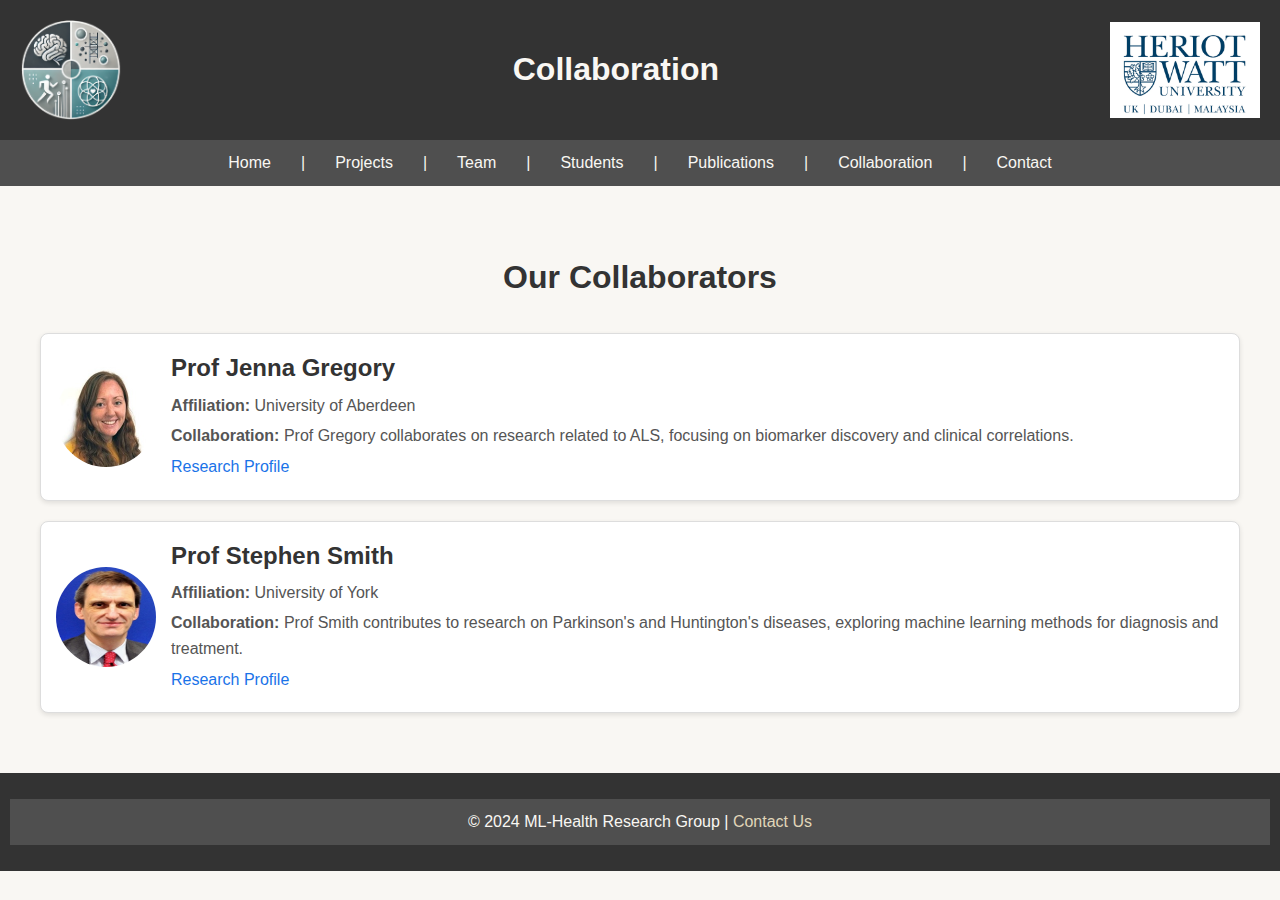
==== collaboration.html @ b911854a "Update collaboration.html" ====
<!DOCTYPE html>
<html lang="en">
<head>
    <meta charset="UTF-8">
    <meta name="viewport" content="width=device-width, initial-scale=1.0">
    <title>Collaboration - ML-Health Research Group</title>
    <link rel="stylesheet" href="assets/style.css">
</head>
<body>
    <header>
    <!-- Top Section: Title and Logos -->
    <div id="welcome-section" style="display: flex; align-items: center; justify-content: space-between; background-color: #333; padding: 20px;">
        <!-- Left: ML-Health Group Logo -->
        <div style="height: 100px;">
            <a href="index.html">
                <img src="images/ml-health-logo.png" alt="ML-Health Logo" style="height: 100%; object-fit: contain;">
            </a>
        </div>

        <!-- Center: Title -->
        <div style="flex-grow: 1; text-align: center;">
            <h1 style="margin: 0; color: #f9f7f3;">Collaboration</h1>
        </div>

        <!-- Right: Heriot-Watt University Logo -->
        <div style="height: 100px;">
            <a href="https://www.hw.ac.uk/" target="_blank">
                <img src="images/heriot-watt-logo.jpg" alt="Heriot-Watt University Logo" style="height: 100%; object-fit: contain;">
            </a>
        </div>
    </div>

    <!-- Navigation Menu -->
    <nav style="text-align: center; background-color: #4f4f4f; color: #f9f7f3; padding: 10px 0;">
        <a href="index.html" style="color: #f9f7f3; text-decoration: none; margin: 0 15px;">Home</a> |
        <a href="projects.html" style="color: #f9f7f3; text-decoration: none; margin: 0 15px;">Projects</a> |
        <a href="team.html" style="color: #f9f7f3; text-decoration: none; margin: 0 15px;">Team</a> |
        <a href="students.html" style="color: #f9f7f3; text-decoration: none; margin: 0 15px;">Students</a> |
        <a href="publications.html" style="color: #f9f7f3; text-decoration: none; margin: 0 15px;">Publications</a> |
        <a href="collaboration.html" style="color: #f9f7f3; text-decoration: none; margin: 0 15px;">Collaboration</a> |
        <a href="contact.html" style="color: #f9f7f3; text-decoration: none; margin: 0 15px;">Contact</a>
    </nav>
</header>

    <main>
        <!-- Collaborators Section -->
        <section id="collaborators">
            <h2>Our Collaborators</h2>

            <!-- Collaborator 1 -->
            <div class="collaborator-box">
                <img src="images/JennaGregory.jpeg" alt="Prof Jenna Gregory" class="profile-photo">
                <div class="collaborator-details">
                    <h3>Prof Jenna Gregory</h3>
                    <p><strong>Affiliation:</strong> University of Aberdeen</p>
                    <p><strong>Collaboration:</strong> Prof Gregory collaborates on research related to ALS, focusing on biomarker discovery and clinical correlations.</p>
                    <p><a href="https://www.abdn.ac.uk/ims/profiles/jenna-gregory" target="_blank">Research Profile</a></p>
                </div>
            </div>

            <!-- Collaborator 2 -->
            <div class="collaborator-box">
                <img src="images/StephenSmith.png" alt="Prof Stephen Smith" class="profile-photo">
                <div class="collaborator-details">
                    <h3>Prof Stephen Smith</h3>
                    <p><strong>Affiliation:</strong> University of York</p>
                    <p><strong>Collaboration:</strong> Prof Smith contributes to research on Parkinson's and Huntington's diseases, exploring machine learning methods for diagnosis and treatment.</p>
                    <p><a href="https://www.york.ac.uk/biology/research/stephen-smith" target="_blank">Research Profile</a></p>
                </div>
            </div>
        </section>
    </main>

    <footer>
        <p style="text-align: center; padding: 10px 0; background-color: #4f4f4f; color: #f9f7f3;">
            &copy; 2024 ML-Health Research Group | <a href="contact.html" style="color: #e0d6b9; text-decoration: none;">Contact Us</a>
        </p>
    </footer>
</body>
</html>
---- assets/style.css ----
/* General Body Styling */
body {
    font-family: Arial, sans-serif;
    line-height: 1.6;
    margin: 0;
    padding: 0;
    background-color: #f9f7f3; /* Cream background */
    color: #333333; /* Dark gray text */
}

/* Header Styling */
header {
    background-color: #333333; /* Dark gray for header background */
    color: #f9f7f3; /* Cream text */

    box-sizing: border-box; /* Ensure padding and borders are included in width */
    width: 100%; /* Make sure the header spans the full page width */
    margin: 0; /* Remove any default margins */
    padding: 0; /* Remove extra padding */
}

header h1 {
    margin: 0;
    font-size: 2rem;
    text-align: center;
    padding: 20px;
    color: #f9f7f3; /* Cream text for the title */
}

header #welcome-section {
    display: flex;
    align-items: center;
    justify-content: space-between;
    padding: 20px;
}

#welcome-section img {
    height: 80px; /* Increase the logo height */
    max-width: 150px; /* Limit the maximum width for responsiveness */
    vertical-align: middle;
}

header nav {
    background-color: #4f4f4f; /* Slightly lighter gray for menu background */
    display: flex;
    justify-content: center;
    gap: 15px;
    padding: 10px 0;
}

header nav a {
    color: #f9f7f3; /* Cream links for readability */
    text-decoration: none;
    font-size: 1rem;
    transition: color 0.3s ease-in-out;
}

header nav a:hover {
    color: #e0d6b9; /* Soft cream hover effect */
    text-decoration: underline;
}

/* Footer Styling */
footer {
    background-color: #333333; /* Match footer with header */
    color: #f9f7f3; /* Cream text */
    text-align: center;
    padding: 10px;
}

footer a {
    color: #e0d6b9; /* Soft cream links */
    text-decoration: none;
}

footer a:hover {
    text-decoration: underline;
    color: #f9f7f3;
}

/* Main Content Styling */
main {
    padding: 20px;
}

/* General Title Styling for Main Content */
main h2, #collaborators h2, #academic-members h2 {
    color: #333333; /* Dark gray headings for main sections */
}

/* Header Title Styling */
header h1 {
    color: #f9f7f3; /* Cream text for contrast */
    font-size: 2.5rem; /* Slightly larger for header titles */
    text-align: center;
    margin: 0;
    padding: 20px 0;
}

article {
    background: #ffffff; /* White background for articles */
    border: 1px solid #ddd; /* Light gray border */
    border-radius: 5px;
    margin: 15px 0;
    padding: 15px;
    box-shadow: 0 2px 5px rgba(0, 0, 0, 0.1); /* Subtle shadow for depth */
}

article h3 {
    color: #333333; /* Match dark gray for article headings */
}

/* Quick Links Section Styling */
section#links ul {
    list-style-type: none;
    padding: 0;
}

section#links ul li {
    margin: 5px 0;
}

/* About Section Styling */
section#about p {
    margin: 15px 0;
}

/* Buttons */
button {
    background-color: #333333; /* Dark gray button background */
    color: #f9f7f3; /* Cream text */
    border: none;
    border-radius: 5px;
    padding: 10px 20px;
    font-size: 1rem;
    cursor: pointer;
    transition: background-color 0.3s ease-in-out;
}

button:hover {
    background-color: #4f4f4f; /* Slightly lighter gray on hover */
}

/* Publications Section */
#publications {
    padding: 20px;
    background-color: #f9f7f3; /* Cream background */
    color: #333333; /* Dark gray text */
}

#publications h2 {
    text-align: center;
    color: #333333;
    margin-bottom: 20px;
}

.publication-year {
    margin-bottom: 20px; /* Slightly reduce spacing between year groups */
    background-color: #ffffff; /* White background for year group sections */
    border: 1px solid #ddd; /* Light gray border for separation */
    border-radius: 5px;
    padding: 15px;
    box-shadow: 0 1px 3px rgba(0, 0, 0, 0.1); /* Subtle shadow for better structure */
}

.publication-year h3 {
    color: #333333; /* Dark gray for year headings */
    border-bottom: 1px solid #ddd; /* Bottom border for distinction */
    margin-bottom: 10px;
    padding-bottom: 5px;
    font-size: 1.2rem;
}

.publication-year ul {
    list-style-type: none; /* Removes bullets */
    padding: 0;
    margin: 0;
}

.publication-year li {
    margin-bottom: 10px; /* Reduced spacing between publications */
    display: flex;
    flex-wrap: wrap; /* Makes it responsive */
    gap: 10px;
}

.publication-year li strong {
    font-weight: bold;
    color: #333333;
    flex-basis: 100%; /* Title spans full width */
}

.publication-year li em {
    font-style: italic;
    color: #555555; /* Slightly lighter gray for author names */
}

.publication-year li a {
    color: #1a73e8; /* Blue for links */
    text-decoration: none;
    font-size: 0.9rem;
    margin-left: auto; /* Push the link to the right */
}

.publication-year li a:hover {
    text-decoration: underline; /* Adds underline on hover */
}

/* Optional: Style for Compact Links */
.publication-year li a:before {
    content: "⟶ "; /* Add an arrow icon before links */
    color: #555555;
}


/* Optional: Style for Footer Links */
footer a {
    color: #1a73e8;
    text-decoration: none;
}

footer a:hover {
    text-decoration: underline;
}

/* Navigation Menu Styling */
nav {
    background-color: #4f4f4f; /* Slightly lighter gray for menu background */
    text-align: center;
    padding: 10px 0;
}

nav a {
    color: #f9f7f3; /* Cream links for readability */
    text-decoration: none;
    margin: 0 15px;
    font-size: 1rem;
    transition: color 0.3s ease-in-out;
}

nav a:hover {
    color: #e0d6b9; /* Soft cream hover effect */
}

/* Back to Home Link Styling */
.back-to-home {
    margin: 10px 0 20px; /* Adds spacing around the link */
    text-align: left; /* Aligns the link to the left */
}

.back-to-home a {
    color: #1a73e8; /* Blue link for visibility */
    text-decoration: none;
    font-size: 1rem;
}

.back-to-home a:hover {
    text-decoration: underline;
    color: #005f73; /* Dark teal hover effect */
}

/* Contact Section Styling */
#contact {
    padding: 20px;
    background-color: #f9f7f3; /* Matches the cream theme */
    color: #333333; /* Dark gray text */
}

#contact h2 {
    text-align: center;
    color: #333333;
    margin-bottom: 20px;
}

.contact-info {
    text-align: center;
    margin-bottom: 30px;
}

.contact-info a {
    color: #1a73e8; /* Blue for links */
    text-decoration: none;
}

.contact-info a:hover {
    text-decoration: underline;
}

/* Contact Form Styling */
.contact-form {
    max-width: 600px;
    margin: 0 auto;
    background: #ffffff; /* White background for form */
    padding: 20px;
    border: 1px solid #ddd; /* Light gray border */
    border-radius: 5px;
    box-shadow: 0 1px 3px rgba(0, 0, 0, 0.1); /* Subtle shadow for depth */
}

.contact-form h3 {
    margin-bottom: 15px;
    text-align: center;
    color: #333333;
}

.contact-form label {
    display: block;
    font-weight: bold;
    margin-bottom: 5px;
}

.contact-form input, .contact-form textarea {
    width: 100%;
    padding: 10px;
    margin-bottom: 15px;
    border: 1px solid #ddd;
    border-radius: 5px;
    font-size: 1rem;
}

.contact-form button {
    background-color: #333333; /* Dark gray button background */
    color: #f9f7f3; /* Cream text */
    border: none;
    border-radius: 5px;
    padding: 10px 20px;
    font-size: 1rem;
    cursor: pointer;
    transition: background-color 0.3s ease-in-out;
}

.contact-form button:hover {
    background-color: #4f4f4f; /* Slightly lighter gray on hover */
}

/* Header Content: Logos and Title for Projects Page */
#projects-header .header-content {
    display: flex;
    align-items: center;
    justify-content: space-between; /* Logos on either side, title in the center */
    text-align: center;
    padding: 10px 0;
}

#projects-header .header-content .logo {
    flex: 0 0 auto; /* Logos stay fixed in size and position */
}

#projects-header .header-content h1 {
    flex-grow: 1; /* Title takes up the space between the logos */
    margin: 0;
    font-size: 2rem;
    text-align: center;
}

/* Header Content for Team Page */
#team-header .header-content {
    display: flex;
    align-items: center;
    justify-content: space-between; /* Logos on opposite sides, title in the center */
    text-align: center;
    padding: 10px 0;
}

#team-header .header-content .logo {
    flex: 0 0 auto; /* Prevent logos from stretching */
}

#team-header .header-content h1 {
    flex-grow: 1; /* Title occupies remaining space between logos */
    margin: 0;
    font-size: 2rem;
    text-align: center;
}

/* Logo Styling */
#team-header .header-content .logo img {
    height: 50px; /* Ensure consistent logo height */
    vertical-align: middle;
}

/* Navigation Menu for Team Page */
#team-header nav {
    text-align: center;
    font-size: 1rem;
    margin-top: 10px;
}

#team-header nav a {
    color: #f9f7f3; /* Cream for navigation links */
    text-decoration: none;
    margin: 0 15px;
    transition: color 0.3s ease-in-out;
}

#team-header nav a:hover {
    color: #e0d6b9; /* Light cream on hover */
    text-decoration: underline;
}

/* Academic Members Section */
#academic-members {
    padding: 20px;
    background-color: #f9f7f3; /* Cream background */
    color: #333333; /* Dark gray text */
}

#academic-members h2 {
    text-align: center;
    margin-bottom: 30px;
    font-size: 2rem;
}

/* Team Member Box Layout */
.member-box {
    display: flex;
    align-items: center;
    background: #ffffff; /* White background for individual profiles */
    border: 1px solid #ddd; /* Light gray border */
    border-radius: 8px; /* Rounded corners for box */
    padding: 15px;
    margin-bottom: 20px;
    box-shadow: 0 2px 5px rgba(0, 0, 0, 0.1); /* Subtle shadow for depth */
    transition: transform 0.2s ease, box-shadow 0.2s ease; /* Animation for hover */
}

.member-box:hover {
    transform: scale(1.02); /* Slight zoom effect on hover */
    box-shadow: 0 4px 10px rgba(0, 0, 0, 0.15); /* Stronger shadow on hover */
}

/* Profile Photo Styling */
.profile-photo {
    flex: 0 0 100px; /* Fixed size for profile photos */
    height: 100px; /* Ensure square dimensions */
    border-radius: 50%; /* Circular photos */
    margin-right: 15px; /* Spacing between photo and text */
}

/* Member Details */
.member-details {
    flex: 1; /* Allow details to take up remaining space */
}

.member-details h3 {
    margin: 0;
    font-size: 1.5rem;
    color: #333333; /* Dark gray for names */
}

.member-details p {
    margin: 5px 0;
    color: #555555; /* Slightly lighter gray for descriptions */
}

.member-details a {
    color: #1a73e8; /* Blue for links */
    text-decoration: none;
}

.member-details a:hover {
    text-decoration: underline;
}

/* Header Title and Logos */
header h1 {
    font-size: 2rem;
    margin: 0;
}

header img {
    height: 60px;
    vertical-align: middle;
}

/* Navigation Menu */
nav {
    text-align: center;
    background-color: #4f4f4f; /* Dark gray */
    color: #f9f7f3; /* Cream text */
    padding: 10px 0;
}

nav a {
    color: #f9f7f3;
    text-decoration: none;
    margin: 0 15px;
}

nav a:hover {
    text-decoration: underline;
    color: #e0d6b9; /* Light cream */
}

/* Collaborators Section */
#collaborators {
    padding: 20px;
    background-color: #f9f7f3; /* Cream background */
    color: #333333; /* Dark gray text */
}

#collaborators h2 {
    text-align: center;
    margin-bottom: 30px;
    font-size: 2rem;
}

/* Collaborator Box Layout */
.collaborator-box {
    display: flex;
    align-items: center;
    background: #ffffff; /* White background for individual profiles */
    border: 1px solid #ddd; /* Light gray border */
    border-radius: 8px; /* Rounded corners for box */
    padding: 15px;
    margin-bottom: 20px;
    box-shadow: 0 2px 5px rgba(0, 0, 0, 0.1); /* Subtle shadow for depth */
    transition: transform 0.2s ease, box-shadow 0.2s ease; /* Animation for hover */
}

.collaborator-box:hover {
    transform: scale(1.02); /* Slight zoom effect on hover */
    box-shadow: 0 4px 10px rgba(0, 0, 0, 0.15); /* Stronger shadow on hover */
}

/* Profile Photo Styling */
.profile-photo {
    flex: 0 0 100px; /* Fixed size for profile photos */
    height: 100px; /* Ensure square dimensions */
    border-radius: 50%; /* Circular photos */
    margin-right: 15px; /* Spacing between photo and text */
}

/* Collaborators Section */
#collaborators {
    padding: 20px;
    background-color: #f9f7f3; /* Cream background */
    color: #333333; /* Dark gray text */
}

#collaborators h2 {
    text-align: center;
    margin-bottom: 30px;
    font-size: 2rem;
    color: #333333; /* Ensure the title is visible */
}

/* Collaborator Box Layout */
.collaborator-box {
    display: flex;
    align-items: center;
    background: #ffffff; /* White background for individual profiles */
    border: 1px solid #ddd; /* Light gray border */
    border-radius: 8px; /* Rounded corners for box */
    padding: 15px;
    margin-bottom: 20px;
    box-shadow: 0 2px 5px rgba(0, 0, 0, 0.1); /* Subtle shadow for depth */
    transition: transform 0.2s ease, box-shadow 0.2s ease; /* Animation for hover */
}

.collaborator-box:hover {
    transform: scale(1.02); /* Slight zoom effect on hover */
    box-shadow: 0 4px 10px rgba(0, 0, 0, 0.15); /* Stronger shadow on hover */
}

/* Profile Photo Styling */
.profile-photo {
    flex: 0 0 100px; /* Fixed size for profile photos */
    height: 100px; /* Ensure square dimensions */
    border-radius: 50%; /* Circular photos */
    margin-right: 15px; /* Spacing between photo and text */
}

/* Collaborator Details */
.collaborator-details {
    flex: 1; /* Allow details to take up remaining space */
}

.collaborator-details h3 {
    margin: 0;
    font-size: 1.5rem;
    color: #333333; /* Dark gray for names */
}

.collaborator-details p {
    margin: 5px 0;
    color: #555555; /* Slightly lighter gray for descriptions */
}

.collaborator-details a {
    color: #1a73e8; /* Blue for links */
    text-decoration: none;
}

.collaborator-details a:hover {
    text-decoration: underline;
}
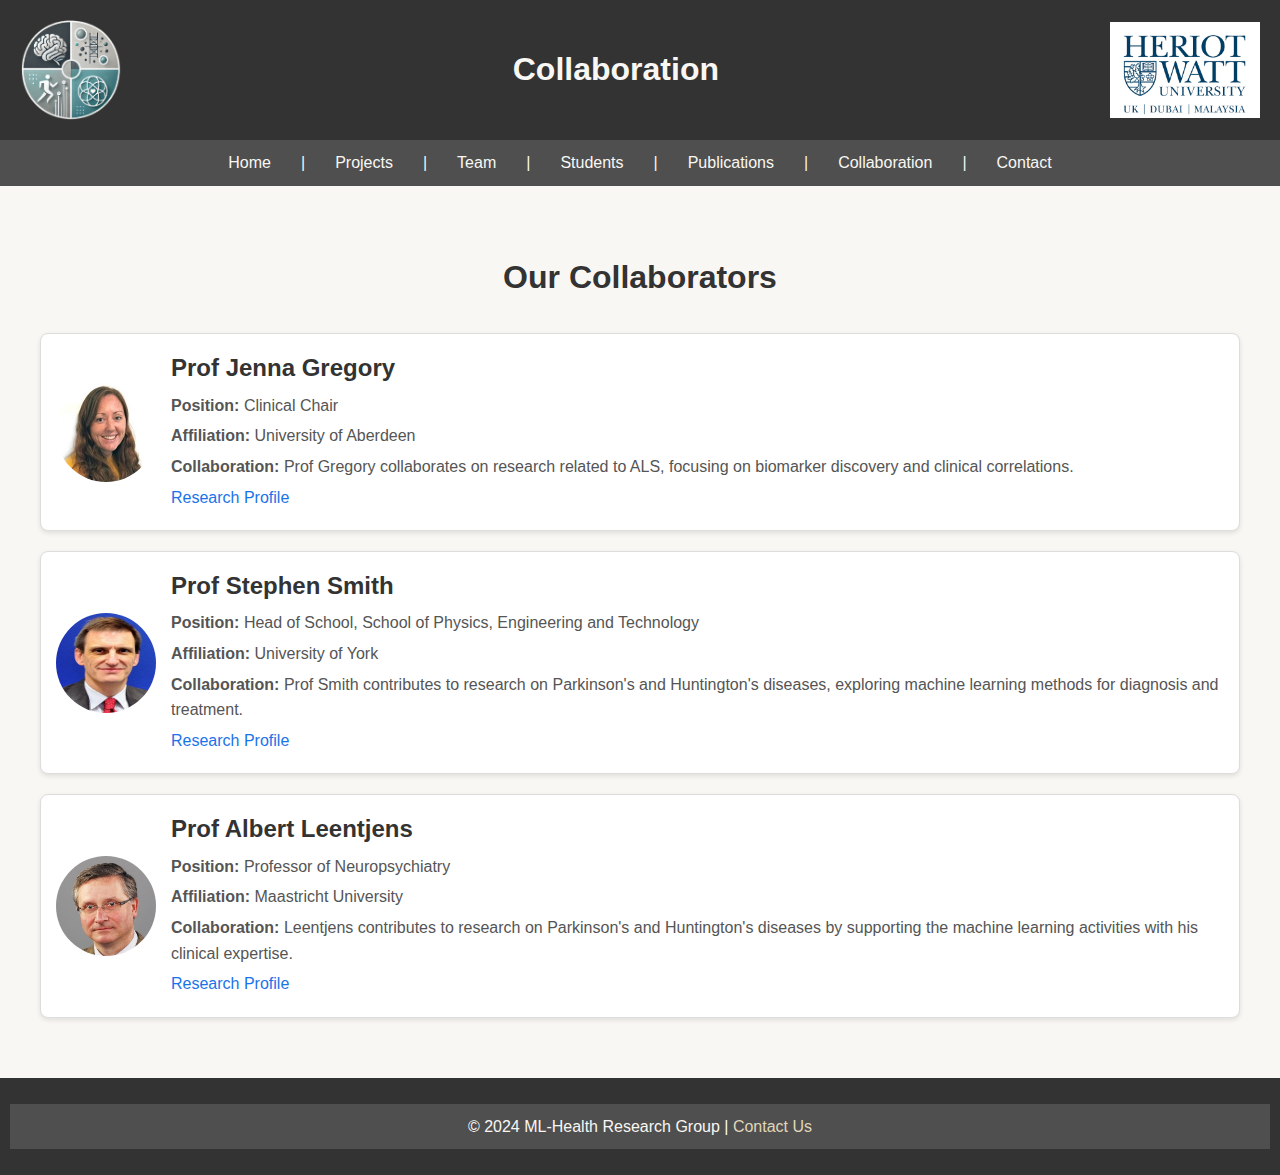
==== commit 4348530a: "Update collaboration.html" ====
--- a/collaboration.html
+++ b/collaboration.html
@@ -52,6 +52,7 @@
                 <img src="images/JennaGregory.jpeg" alt="Prof Jenna Gregory" class="profile-photo">
                 <div class="collaborator-details">
                     <h3>Prof Jenna Gregory</h3>
+                    <p><strong>Position:</strong> Clinical Chair</p>
                     <p><strong>Affiliation:</strong> University of Aberdeen</p>
                     <p><strong>Collaboration:</strong> Prof Gregory collaborates on research related to ALS, focusing on biomarker discovery and clinical correlations.</p>
                     <p><a href="https://www.abdn.ac.uk/ims/profiles/jenna-gregory" target="_blank">Research Profile</a></p>
@@ -63,8 +64,21 @@
                 <img src="images/StephenSmith.png" alt="Prof Stephen Smith" class="profile-photo">
                 <div class="collaborator-details">
                     <h3>Prof Stephen Smith</h3>
+                    <p><strong>Position:</strong> Head of School, School of Physics, Engineering and Technology</p>
                     <p><strong>Affiliation:</strong> University of York</p>
                     <p><strong>Collaboration:</strong> Prof Smith contributes to research on Parkinson's and Huntington's diseases, exploring machine learning methods for diagnosis and treatment.</p>
+                    <p><a href="https://www.york.ac.uk/biology/research/stephen-smith" target="_blank">Research Profile</a></p>
+                </div>
+            </div>
+
+            <!-- Collaborator 3 -->
+            <div class="collaborator-box">
+                <img src="images/AlbertL.png" alt="Prof Albert Leentjens​" class="profile-photo">
+                <div class="collaborator-details">
+                    <h3>Prof Albert Leentjens​</h3>
+                    <p><strong>Position:</strong> Professor of Neuropsychiatry</p>
+                    <p><strong>Affiliation:</strong> Maastricht University</p>
+                    <p><strong>Collaboration:</strong> Leentjens​ contributes to research on Parkinson's and Huntington's diseases by supporting the machine learning activities with his clinical expertise.</p>
                     <p><a href="https://www.york.ac.uk/biology/research/stephen-smith" target="_blank">Research Profile</a></p>
                 </div>
             </div>
--- a/assets/style.css
+++ b/assets/style.css
@@ -443,6 +443,8 @@
 }
 
 .member-details h3 {
+    display: inline; /* Ensures the name and dates appear on the same line */
+    margin-right: 10px; /* Adjust spacing */
     margin: 0;
     font-size: 1.5rem;
     color: #333333; /* Dark gray for names */
@@ -460,6 +462,12 @@
 
 .member-details a:hover {
     text-decoration: underline;
+}
+
+.member-details span {
+    display: inline; /* Ensures dates stay on the same line */
+    font-size: 1rem;
+    color: #666; /* Adjust text color */
 }
 
 /* Header Title and Logos */
@@ -595,3 +603,14 @@
 .collaborator-details a:hover {
     text-decoration: underline;
 }
+
+.member-details h3 {
+    display: inline-block;
+    margin-right: 10px; /* Adjust spacing */
+}
+
+.member-details span {
+    font-size: 1rem;
+    color: #666; /* Adjust text color */
+}
+
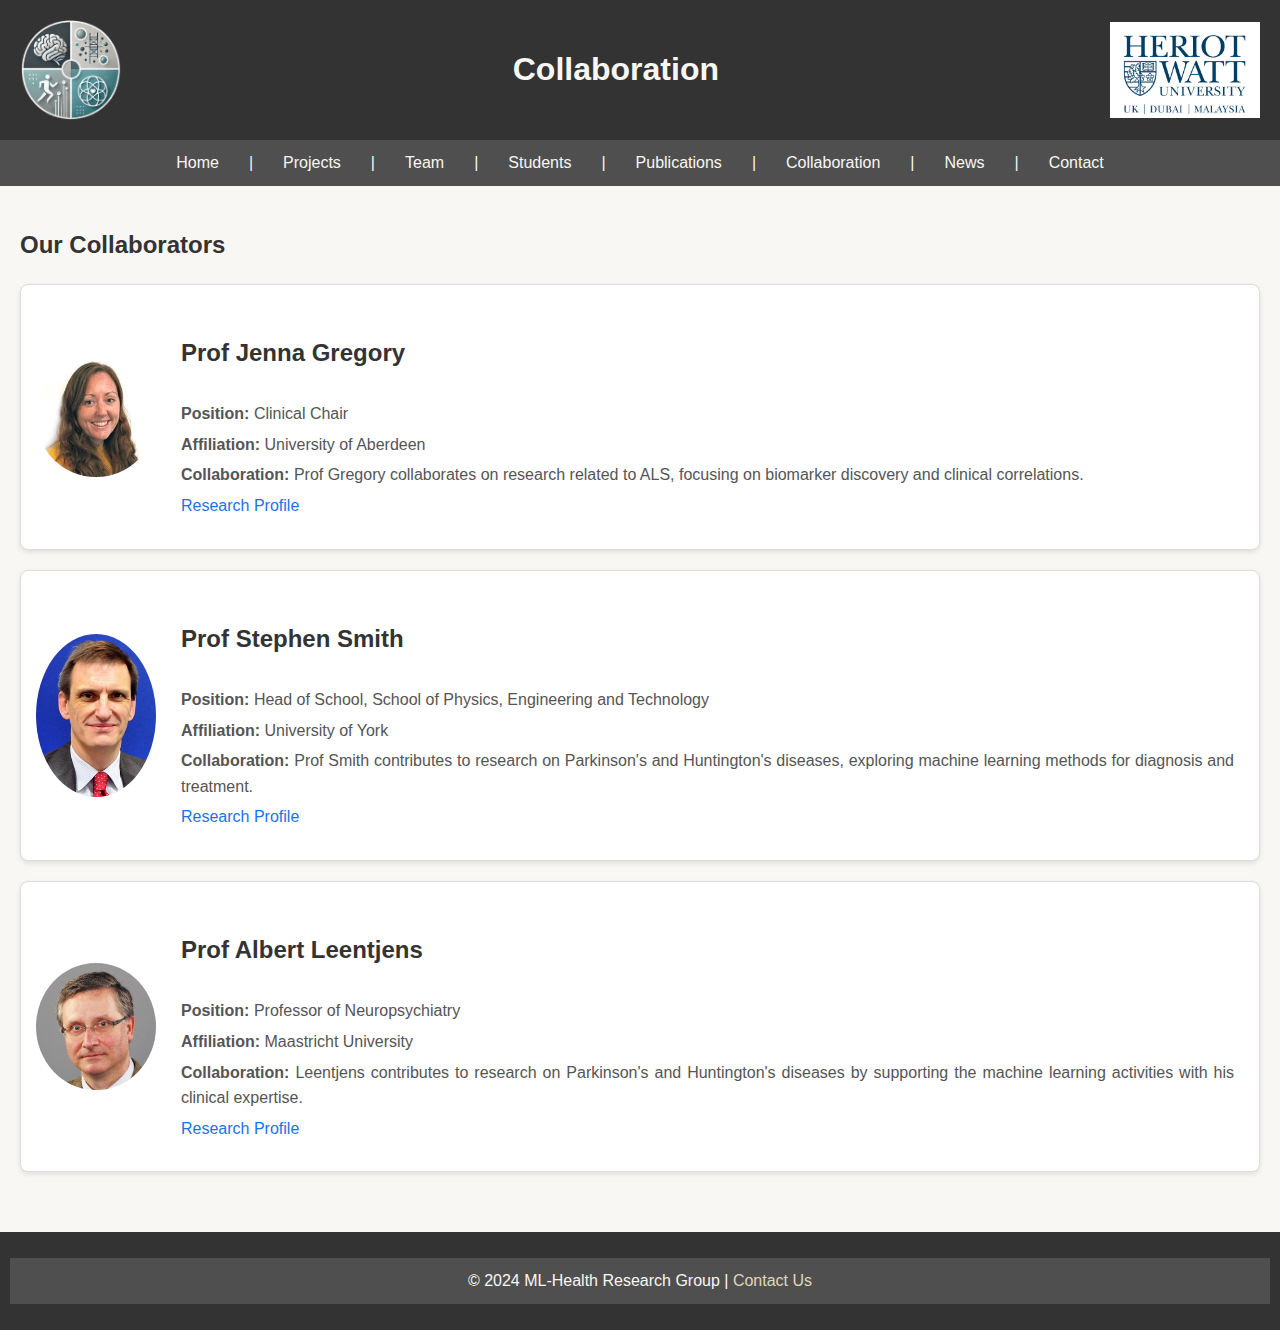
==== commit 2ed6f677: "Update collaboration.html" ====
--- a/collaboration.html
+++ b/collaboration.html
@@ -38,6 +38,7 @@
         <a href="students.html" style="color: #f9f7f3; text-decoration: none; margin: 0 15px;">Students</a> |
         <a href="publications.html" style="color: #f9f7f3; text-decoration: none; margin: 0 15px;">Publications</a> |
         <a href="collaboration.html" style="color: #f9f7f3; text-decoration: none; margin: 0 15px;">Collaboration</a> |
+        <a href="news.html" style="color: #f9f7f3; text-decoration: none; margin: 0 15px;">News</a> |
         <a href="contact.html" style="color: #f9f7f3; text-decoration: none; margin: 0 15px;">Contact</a>
     </nav>
 </header>
@@ -67,7 +68,7 @@
                     <p><strong>Position:</strong> Head of School, School of Physics, Engineering and Technology</p>
                     <p><strong>Affiliation:</strong> University of York</p>
                     <p><strong>Collaboration:</strong> Prof Smith contributes to research on Parkinson's and Huntington's diseases, exploring machine learning methods for diagnosis and treatment.</p>
-                    <p><a href="https://www.york.ac.uk/biology/research/stephen-smith" target="_blank">Research Profile</a></p>
+                    <p><a href="https://www.york.ac.uk/physics-engineering-technology/people/stephen_smith/" target="_blank">Research Profile</a></p>
                 </div>
             </div>
 
@@ -79,7 +80,7 @@
                     <p><strong>Position:</strong> Professor of Neuropsychiatry</p>
                     <p><strong>Affiliation:</strong> Maastricht University</p>
                     <p><strong>Collaboration:</strong> Leentjens​ contributes to research on Parkinson's and Huntington's diseases by supporting the machine learning activities with his clinical expertise.</p>
-                    <p><a href="https://www.york.ac.uk/biology/research/stephen-smith" target="_blank">Research Profile</a></p>
+                    <p><a href="https://cris.maastrichtuniversity.nl/en/persons/albert-leentjens" target="_blank">Research Profile</a></p>
                 </div>
             </div>
         </section>
--- a/assets/style.css
+++ b/assets/style.css
@@ -69,7 +69,8 @@
 }
 
 footer a {
-    color: #e0d6b9; /* Soft cream links */
+    /*color: #e0d6b9; /* Soft cream links */
+    color: #1a73e8;
     text-decoration: none;
 }
 
@@ -110,10 +111,25 @@
     color: #333333; /* Match dark gray for article headings */
 }
 
+/* Section Titles - General Styling */
+.section-title {
+    text-align: center;
+    font-size: 2rem;
+    font-weight: bold;
+    color: #333;
+    margin-bottom: 20px;
+}
+
 /* Quick Links Section Styling */
+section#links {
+    margin-top: 40px; /* Adds space above the section */
+    padding: 20px 0; /* Adds some internal spacing */
+}
+
 section#links ul {
     list-style-type: none;
     padding: 0;
+    margin: 0; /* Ensures no extra margin within the list */
 }
 
 section#links ul li {
@@ -121,9 +137,19 @@
 }
 
 /* About Section Styling */
+section#about {
+    margin-bottom: 40px; /* Ensures space below About section */
+}
+
 section#about p {
     margin: 15px 0;
 }
+
+/* General Section Spacing */
+section {
+    margin-bottom: 40px; /* Adds consistent spacing between sections */
+}
+
 
 /* Buttons */
 button {
@@ -210,17 +236,6 @@
 .publication-year li a:before {
     content: "⟶ "; /* Add an arrow icon before links */
     color: #555555;
-}
-
-
-/* Optional: Style for Footer Links */
-footer a {
-    color: #1a73e8;
-    text-decoration: none;
-}
-
-footer a:hover {
-    text-decoration: underline;
 }
 
 /* Navigation Menu Styling */
@@ -429,23 +444,14 @@
     box-shadow: 0 4px 10px rgba(0, 0, 0, 0.15); /* Stronger shadow on hover */
 }
 
-/* Profile Photo Styling */
-.profile-photo {
-    flex: 0 0 100px; /* Fixed size for profile photos */
-    height: 100px; /* Ensure square dimensions */
-    border-radius: 50%; /* Circular photos */
-    margin-right: 15px; /* Spacing between photo and text */
-}
-
 /* Member Details */
 .member-details {
     flex: 1; /* Allow details to take up remaining space */
 }
 
 .member-details h3 {
-    display: inline; /* Ensures the name and dates appear on the same line */
+    display: inline-block;
     margin-right: 10px; /* Adjust spacing */
-    margin: 0;
     font-size: 1.5rem;
     color: #333333; /* Dark gray for names */
 }
@@ -481,6 +487,46 @@
     vertical-align: middle;
 }
 
+/* Academic Members Section */
+.academic-columns {
+    display: flex;
+    flex-wrap: wrap; /* Ensures proper wrapping for smaller screens */
+    justify-content: space-between;
+    gap: 20px;
+    align-items: flex-start; /* Aligns content at the top */
+}
+
+.academic-column {
+    width: 46%; /* Each column takes half of the space */
+    background-color: #ffffff; /* Adds distinction between columns */
+    padding: 15px;
+    border-radius: 8px;
+    box-shadow: 0 2px 5px rgba(0, 0, 0, 0.1);
+    min-height: 100%; /* Makes sure both columns are equal in height */
+}
+
+/* Align column titles */
+.academic-column h3 {
+    text-align: center;
+    font-size: 1.5rem;
+    margin-bottom: 15px;
+    color: #333;
+    background-color: #f9f7f3; /* Soft cream background */
+    padding: 10px;
+    border-radius: 5px;
+}
+
+/* Profile Photo */
+.profile-photo {
+    /* flex: 0 0 100px; /* For fix size */
+    /* height: 100px /* For fix size */
+    min-width: 100px;
+    max-width: 120px;
+    height: auto;
+    border-radius: 50%;
+    margin-right: 15px;
+}
+
 /* Navigation Menu */
 nav {
     text-align: center;
@@ -500,92 +546,32 @@
     color: #e0d6b9; /* Light cream */
 }
 
-/* Collaborators Section */
-#collaborators {
-    padding: 20px;
-    background-color: #f9f7f3; /* Cream background */
-    color: #333333; /* Dark gray text */
-}
-
-#collaborators h2 {
-    text-align: center;
-    margin-bottom: 30px;
-    font-size: 2rem;
-}
-
-/* Collaborator Box Layout */
 .collaborator-box {
     display: flex;
     align-items: center;
-    background: #ffffff; /* White background for individual profiles */
+    background: #ffffff; /* White background for consistency */
     border: 1px solid #ddd; /* Light gray border */
-    border-radius: 8px; /* Rounded corners for box */
+    border-radius: 8px; /* Rounded corners for a smoother look */
     padding: 15px;
     margin-bottom: 20px;
     box-shadow: 0 2px 5px rgba(0, 0, 0, 0.1); /* Subtle shadow for depth */
-    transition: transform 0.2s ease, box-shadow 0.2s ease; /* Animation for hover */
+    transition: transform 0.2s ease, box-shadow 0.2s ease;
 }
 
 .collaborator-box:hover {
     transform: scale(1.02); /* Slight zoom effect on hover */
-    box-shadow: 0 4px 10px rgba(0, 0, 0, 0.15); /* Stronger shadow on hover */
-}
-
-/* Profile Photo Styling */
-.profile-photo {
-    flex: 0 0 100px; /* Fixed size for profile photos */
-    height: 100px; /* Ensure square dimensions */
-    border-radius: 50%; /* Circular photos */
-    margin-right: 15px; /* Spacing between photo and text */
-}
-
-/* Collaborators Section */
-#collaborators {
-    padding: 20px;
-    background-color: #f9f7f3; /* Cream background */
-    color: #333333; /* Dark gray text */
-}
-
-#collaborators h2 {
-    text-align: center;
-    margin-bottom: 30px;
-    font-size: 2rem;
-    color: #333333; /* Ensure the title is visible */
-}
-
-/* Collaborator Box Layout */
-.collaborator-box {
-    display: flex;
-    align-items: center;
-    background: #ffffff; /* White background for individual profiles */
-    border: 1px solid #ddd; /* Light gray border */
-    border-radius: 8px; /* Rounded corners for box */
-    padding: 15px;
-    margin-bottom: 20px;
-    box-shadow: 0 2px 5px rgba(0, 0, 0, 0.1); /* Subtle shadow for depth */
-    transition: transform 0.2s ease, box-shadow 0.2s ease; /* Animation for hover */
-}
-
-.collaborator-box:hover {
-    transform: scale(1.02); /* Slight zoom effect on hover */
-    box-shadow: 0 4px 10px rgba(0, 0, 0, 0.15); /* Stronger shadow on hover */
-}
-
-/* Profile Photo Styling */
-.profile-photo {
-    flex: 0 0 100px; /* Fixed size for profile photos */
-    height: 100px; /* Ensure square dimensions */
-    border-radius: 50%; /* Circular photos */
-    margin-right: 15px; /* Spacing between photo and text */
-}
-
-/* Collaborator Details */
+    box-shadow: 0 4px 10px rgba(0, 0, 0, 0.15); /* Stronger shadow */
+}
+
 .collaborator-details {
-    flex: 1; /* Allow details to take up remaining space */
+    flex: 1; /* Allow details to take up the remaining space */
+    padding: 10px;
+    text-align: justify; /* Ensures nice text alignment */
 }
 
 .collaborator-details h3 {
-    margin: 0;
+    display: inline-block;
+    margin-right: 10px; /* Adjust spacing */
     font-size: 1.5rem;
     color: #333333; /* Dark gray for names */
 }
@@ -595,7 +581,7 @@
     color: #555555; /* Slightly lighter gray for descriptions */
 }
 
-.collaborator-details a {
+.collaborator-details a { /* NEW */
     color: #1a73e8; /* Blue for links */
     text-decoration: none;
 }
@@ -604,13 +590,118 @@
     text-decoration: underline;
 }
 
-.member-details h3 {
-    display: inline-block;
-    margin-right: 10px; /* Adjust spacing */
-}
-
-.member-details span {
+.collaborator-details span {
+    display: inline; /* Ensures dates stay on the same line */
     font-size: 1rem;
     color: #666; /* Adjust text color */
 }
 
+/* News-main Section */
+.news-container {
+    display: flex;
+    flex-direction: column;
+    gap: 20px;
+    padding: 40px;
+    background-color: #f9f7f3; /* Match with the 'About' section */
+    border-radius: 8px;
+    box-shadow: 0 2px 8px rgba(0, 0, 0, 0.1);
+}
+
+/*
+.news-container {
+    display: flex;
+    flex-direction: column;
+    gap: 20px;
+} */
+
+/* Individual news item styling */
+.news-item {
+    display: flex;
+    align-items: center;
+    background: #fff;
+    border: 1px solid #ddd;
+    padding: 20px;
+    border-radius: 8px;
+    box-shadow: 0 2px 5px rgba(0, 0, 0, 0.1);
+    width: 100%;
+    gap: 20px;
+}
+
+/* Text Styling */
+.news-text {
+    flex: 1; /* Ensures text takes available space */
+}
+
+/* Image Styling */
+.news-image {
+    flex: 0 0 200px; /* Fixed width for images */
+}
+
+.news-image img {
+    width: 100%; /* Makes sure the image fills its container */
+    height: auto;
+    border-radius: 8px;
+}
+
+/* News Title */
+.news-title {
+    text-align: center;
+    font-size: 2rem;
+    font-weight: bold;
+    color: #333;
+    margin-bottom: 20px;
+}
+
+/* Responsive Design */
+@media (max-width: 768px) {
+    .news-item {
+        flex-direction: column; /* Stack text and image on smaller screens */
+    }
+
+    .news-image {
+        flex: 0 0 auto; /* Allow natural size */
+        width: 100%;
+        text-align: center;
+    }
+
+    .news-image img {
+        width: 80%; /* Reduce image size on small screens */
+    }
+}
+
+/* Section styling - used for About, News, etc. */
+.section-box {
+    padding: 40px;
+    background-color: #f9f7f3; /* Cream background */
+    border-radius: 8px;
+    box-shadow: 0 2px 8px rgba(0, 0, 0, 0.1);
+    margin-top: 40px;
+}
+
+.section-box h2 {
+    text-align: center;
+    color: #333;
+    margin-bottom: 20px;
+}
+
+.section-box p {
+    font-size: 1.1rem;
+    line-height: 1.8;
+    text-align: justify;
+    color: #555;
+    margin-bottom: 30px;
+}
+
+.section-box ul {
+    line-height: 1.8;
+    color: #555;
+    padding-left: 20px;
+}
+
+.section-box a {
+    color: #1a73e8;
+    font-weight: bold;
+    text-decoration: none;
+}
+
+
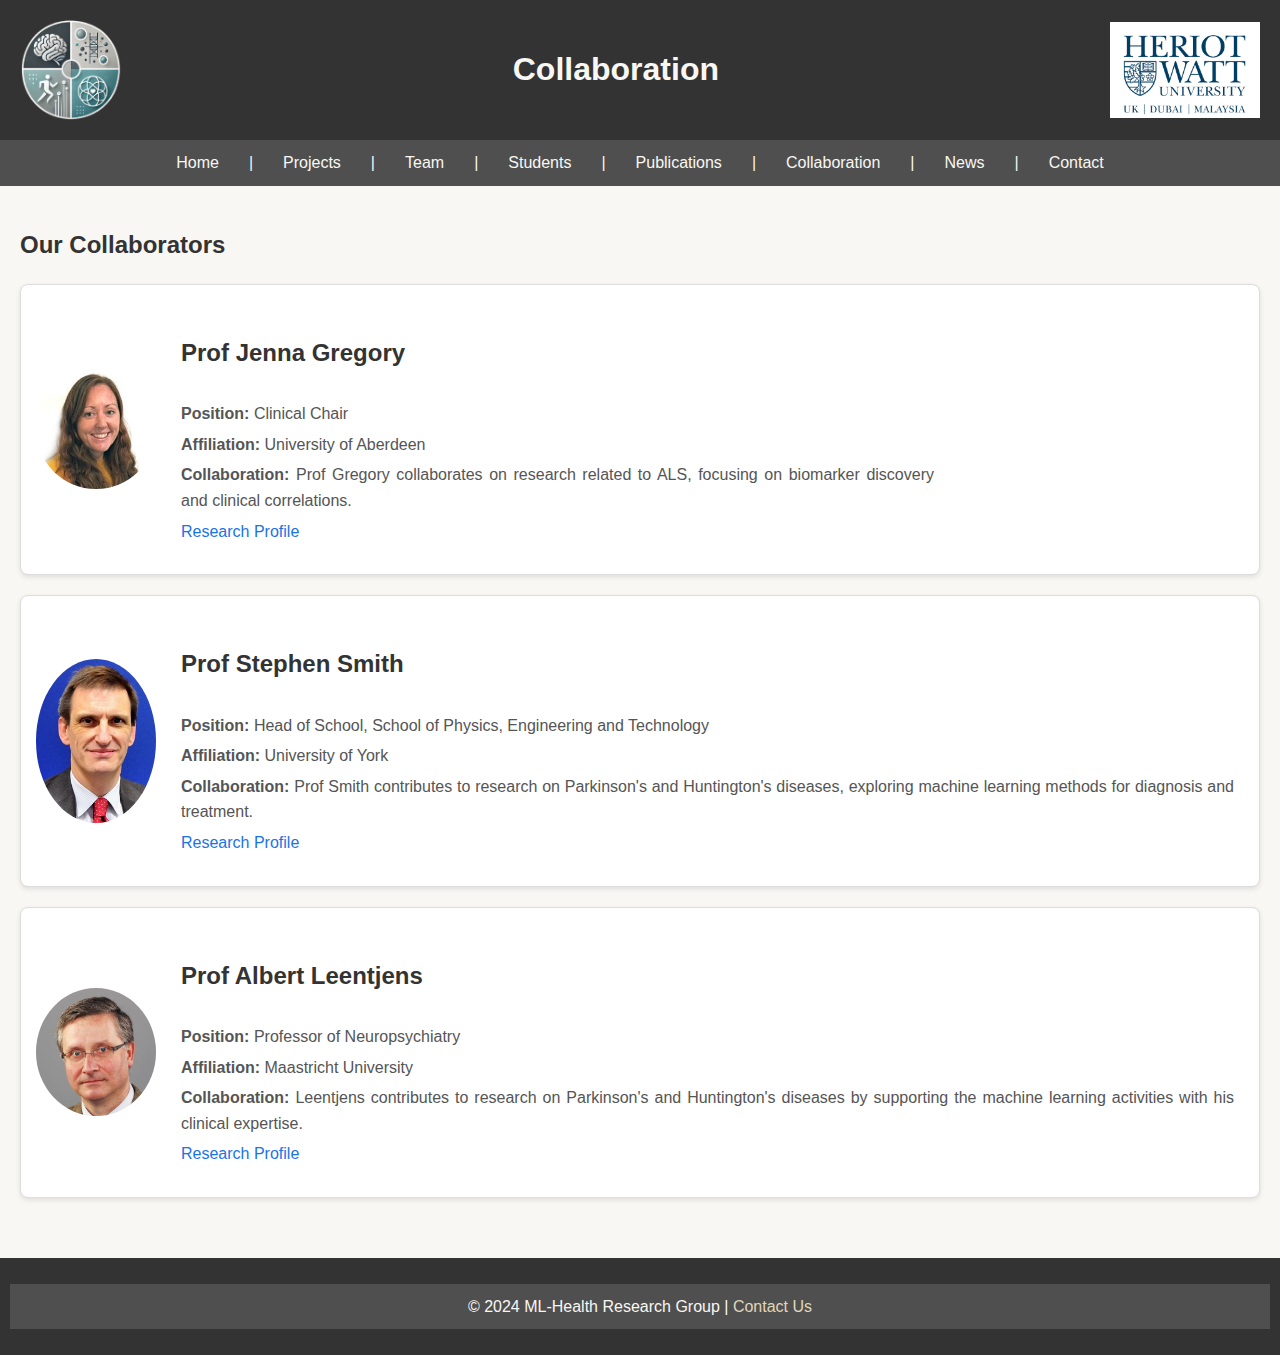
==== commit 6e2fd26d: "Update collaboration.html" ====
--- a/collaboration.html
+++ b/collaboration.html
@@ -50,15 +50,27 @@
 
             <!-- Collaborator 1 -->
             <div class="collaborator-box">
-                <img src="images/JennaGregory.jpeg" alt="Prof Jenna Gregory" class="profile-photo">
-                <div class="collaborator-details">
-                    <h3>Prof Jenna Gregory</h3>
-                    <p><strong>Position:</strong> Clinical Chair</p>
-                    <p><strong>Affiliation:</strong> University of Aberdeen</p>
-                    <p><strong>Collaboration:</strong> Prof Gregory collaborates on research related to ALS, focusing on biomarker discovery and clinical correlations.</p>
-                    <p><a href="https://www.abdn.ac.uk/ims/profiles/jenna-gregory" target="_blank">Research Profile</a></p>
-                </div>
+              <img src="images/JennaGregory.jpeg" alt="Prof Jenna Gregory" class="profile-photo">
+            
+              <div class="collaborator-details">
+                <h3>Prof Jenna Gregory</h3>
+                <p><strong>Position:</strong> Clinical Chair</p>
+                <p><strong>Affiliation:</strong> University of Aberdeen</p>
+                <p><strong>Collaboration:</strong> Prof Gregory collaborates on research related to ALS, focusing on biomarker discovery and clinical correlations.</p>
+                <p><a href="https://www.abdn.ac.uk/ims/profiles/jenna-gregory" target="_blank">Research Profile</a></p>
+              </div>
+            
+              <div class="collaborator-video">
+                <iframe width="300" height="170" 
+                        src="https://www.youtube.com/embed/VIDEO_ID" 
+                        title="YouTube video player" 
+                        frameborder="0" 
+                        allow="accelerometer; autoplay; clipboard-write; encrypted-media; gyroscope; picture-in-picture; web-share" 
+                        allowfullscreen>
+                </iframe>
+              </div>
             </div>
+
 
             <!-- Collaborator 2 -->
             <div class="collaborator-box">
--- a/assets/style.css
+++ b/assets/style.css
@@ -1,3 +1,7 @@
+* {
+    box-sizing: border-box;
+}
+
 /* General Body Styling */
 body {
     font-family: Arial, sans-serif;
@@ -368,6 +372,47 @@
     text-align: center;
 }
 
+.project-box {
+    display: flex;
+    align-items: stretch; /* 🔹 Ensures both elements take the full height */
+    justify-content: space-between;
+    background-color: #ffffff;
+    margin: 10px 0;
+    padding: 15px;
+    border: 1px solid #ddd;
+    border-radius: 8px;
+    box-shadow: 0 2px 5px rgba(0, 0, 0, 0.1);
+    gap: 15px;
+}
+
+.project-content {
+    flex: 1.5;
+    max-width: 65%;
+    text-align: justify;
+    display: flex;
+    flex-direction: column;
+    height: 100%; /* 🔹 Forces text section to have defined height */
+}
+
+.project-image {
+    flex: 1;
+    display: flex;
+    justify-content: center;
+    align-items: stretch; /* 🟢 Matches text height */
+    background: #f5f5f5;
+    padding: 10px;
+    border-radius: 8px;
+}
+
+.project-image img {
+    width: auto;  /* 🟢 Maintain aspect ratio */
+    height: 100%; /* 🟢 Match text height dynamically */
+    max-width: 100%;
+    object-fit: contain;
+    border-radius: 8px;
+}
+
+
 /* Header Content for Team Page */
 #team-header .header-content {
     display: flex;
@@ -437,6 +482,20 @@
     margin-bottom: 20px;
     box-shadow: 0 2px 5px rgba(0, 0, 0, 0.1); /* Subtle shadow for depth */
     transition: transform 0.2s ease, box-shadow 0.2s ease; /* Animation for hover */
+}
+
+.member-details .highlight-role {
+    font-weight: bold;
+    font-size: 1.2rem; /* Slightly larger for emphasis */
+    color: #222; /* Dark gray for a professional look */
+    background-color: #f9f9f9; /* Light gray background */
+    padding: 8px 12px;
+    border-left: 4px solid #0056b3; /* Blue left border for subtle emphasis */
+    display: block; /* Ensures it appears on a new line */
+    margin-top: 10px;
+    margin-bottom: 15px;
+    width: fit-content; /* Prevents unnecessary stretching */
+    box-shadow: 2px 2px 5px rgba(0, 0, 0, 0.1); /* Soft shadow for depth */
 }
 
 .member-box:hover {
@@ -596,112 +655,97 @@
     color: #666; /* Adjust text color */
 }
 
-/* News-main Section */
+/* Container for latest news */
 .news-container {
     display: flex;
     flex-direction: column;
     gap: 20px;
     padding: 40px;
-    background-color: #f9f7f3; /* Match with the 'About' section */
+    background-color: #f9f7f3;
     border-radius: 8px;
     box-shadow: 0 2px 8px rgba(0, 0, 0, 0.1);
 }
 
-/*
-.news-container {
-    display: flex;
-    flex-direction: column;
+/* Each news item */
+.news-item {
+    display: flex;
+    align-items: stretch;
+    justify-content: space-between;
+    background-color: #ffffff;
+    padding: 15px;
+    border-radius: 8px;
+    box-shadow: 0 2px 5px rgba(0, 0, 0, 0.1);
+    gap: 15px;
+}
+
+ /* Content and image */
+ .news-content {
+     display: flex;
+     flex: 1;
+     text-align: justify;
+     line-height: 1.6;
+     padding-right: 20px;
+ }
+
+.news-item {
+    display: flex;
+    align-items: stretch;
+    justify-content: space-between;
     gap: 20px;
-} */
-
-/* Individual news item styling */
-.news-item {
-    display: flex;
-    align-items: center;
+    padding: 20px;
     background: #fff;
+    border-radius: 8px;
     border: 1px solid #ddd;
-    padding: 20px;
-    border-radius: 8px;
     box-shadow: 0 2px 5px rgba(0, 0, 0, 0.1);
-    width: 100%;
-    gap: 20px;
-}
-
-/* Text Styling */
-.news-text {
-    flex: 1; /* Ensures text takes available space */
-}
-
-/* Image Styling */
+}
+
 .news-image {
-    flex: 0 0 200px; /* Fixed width for images */
+    flex: 1; /* Let the image container take remaining space proportionally */
+    min-width: 300px; /* Minimum size */
+    max-width: 50%; /* Max relative to the news item */
+    background: #f5f5f5; /* Grey background */
+    border-radius: 8px;
+    padding: 10px;
+    display: flex;
+    align-items: center; /* Center image vertically */
+    justify-content: center; /* Center image horizontally */
+    box-sizing: border-box;
 }
 
 .news-image img {
-    width: 100%; /* Makes sure the image fills its container */
-    height: auto;
-    border-radius: 8px;
-}
-
-/* News Title */
-.news-title {
-    text-align: center;
-    font-size: 2rem;
-    font-weight: bold;
-    color: #333;
-    margin-bottom: 20px;
-}
-
-/* Responsive Design */
+    width: 100%; /* Fill container */
+    height: auto; /* Maintain aspect ratio */
+    object-fit: contain; /* Avoid cropping */
+    border-radius: 8px;
+}
+
+/* Responsive */
 @media (max-width: 768px) {
-    .news-item {
-        flex-direction: column; /* Stack text and image on smaller screens */
+    .news-content {
+        flex-direction: column;
     }
-
-    .news-image {
-        flex: 0 0 auto; /* Allow natural size */
-        width: 100%;
-        text-align: center;
-    }
-
-    .news-image img {
-        width: 80%; /* Reduce image size on small screens */
-    }
-}
-
-/* Section styling - used for About, News, etc. */
-.section-box {
-    padding: 40px;
-    background-color: #f9f7f3; /* Cream background */
-    border-radius: 8px;
-    box-shadow: 0 2px 8px rgba(0, 0, 0, 0.1);
-    margin-top: 40px;
-}
-
-.section-box h2 {
-    text-align: center;
-    color: #333;
-    margin-bottom: 20px;
-}
-
-.section-box p {
-    font-size: 1.1rem;
-    line-height: 1.8;
-    text-align: justify;
-    color: #555;
-    margin-bottom: 30px;
-}
-
-.section-box ul {
-    line-height: 1.8;
-    color: #555;
-    padding-left: 20px;
-}
-
-.section-box a {
-    color: #1a73e8;
-    font-weight: bold;
-    text-decoration: none;
-}
-
-
+}
+
+/* Social Media Icons Styling */
+.social-icons {
+    display: flex;
+    gap: 10px;
+    margin-top: 10px;
+}
+
+.social-icons a {
+    text-decoration: none;
+    font-size: 1.5rem;
+    color: #333; /* Dark grey */
+    transition: color 0.3s ease-in-out;
+}
+
+.social-icons a:hover {
+    color: #0077b5; /* LinkedIn blue */
+}
+
+/* Custom colors for specific platforms */
+.social-icons a:nth-child(1):hover { color: #0077b5; } /* LinkedIn */
+.social-icons a:nth-child(2):hover { color: #a6ce39; } /* ORCID */
+.social-icons a:nth-child(3):hover { color: #1da1f2; } /* X (Twitter) */
+.social-icons a:nth-child(4):hover { color: #e4405f; } /* Instagram */
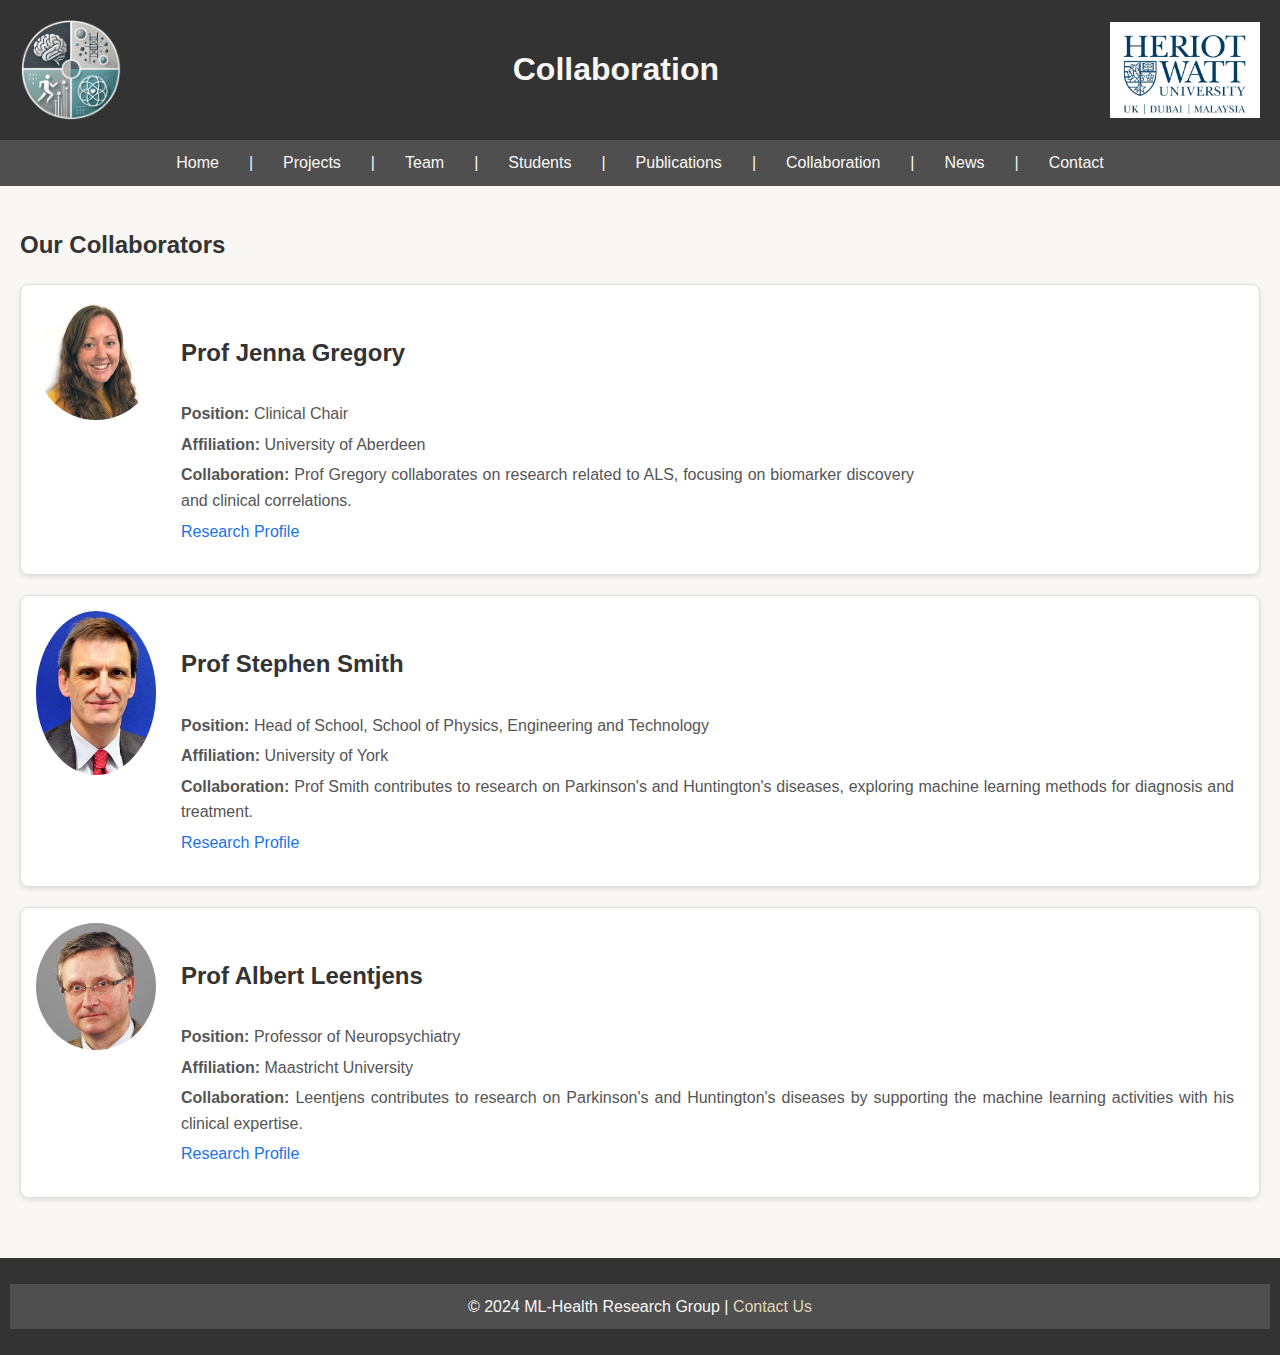
==== commit 3c1df972: "Update collaboration.html" ====
--- a/collaboration.html
+++ b/collaboration.html
@@ -62,7 +62,7 @@
             
               <div class="collaborator-video">
                 <iframe width="300" height="170" 
-                        src="https://www.youtube.com/embed/VIDEO_ID" 
+                        src="https://youtu.be/kEXcDtMLKTI?si=XvJZRgz8KhEvKowC" 
                         title="YouTube video player" 
                         frameborder="0" 
                         allow="accelerometer; autoplay; clipboard-write; encrypted-media; gyroscope; picture-in-picture; web-share" 
--- a/assets/style.css
+++ b/assets/style.css
@@ -607,14 +607,23 @@
 
 .collaborator-box {
     display: flex;
-    align-items: center;
-    background: #ffffff; /* White background for consistency */
-    border: 1px solid #ddd; /* Light gray border */
-    border-radius: 8px; /* Rounded corners for a smoother look */
+    align-items: flex-start; /* Align top */
+    justify-content: space-between; /* Space between details and video */
+    flex-wrap: wrap; /* Stack on smaller screens */
+    background: #ffffff;
+    border: 1px solid #ddd;
+    border-radius: 8px;
     padding: 15px;
     margin-bottom: 20px;
-    box-shadow: 0 2px 5px rgba(0, 0, 0, 0.1); /* Subtle shadow for depth */
+    box-shadow: 0 2px 5px rgba(0, 0, 0, 0.1);
     transition: transform 0.2s ease, box-shadow 0.2s ease;
+}
+
+.collaborator-video {
+    flex: 0 0 320px; /* Fixed width for the video */
+    max-width: 100%;
+    text-align: center;
+    margin-top: 10px;
 }
 
 .collaborator-box:hover {
@@ -653,6 +662,13 @@
     display: inline; /* Ensures dates stay on the same line */
     font-size: 1rem;
     color: #666; /* Adjust text color */
+}
+
+@media (max-width: 768px) {
+    .collaborator-video {
+        flex: 1 1 100%;
+        margin-top: 20px;
+    }
 }
 
 /* Container for latest news */
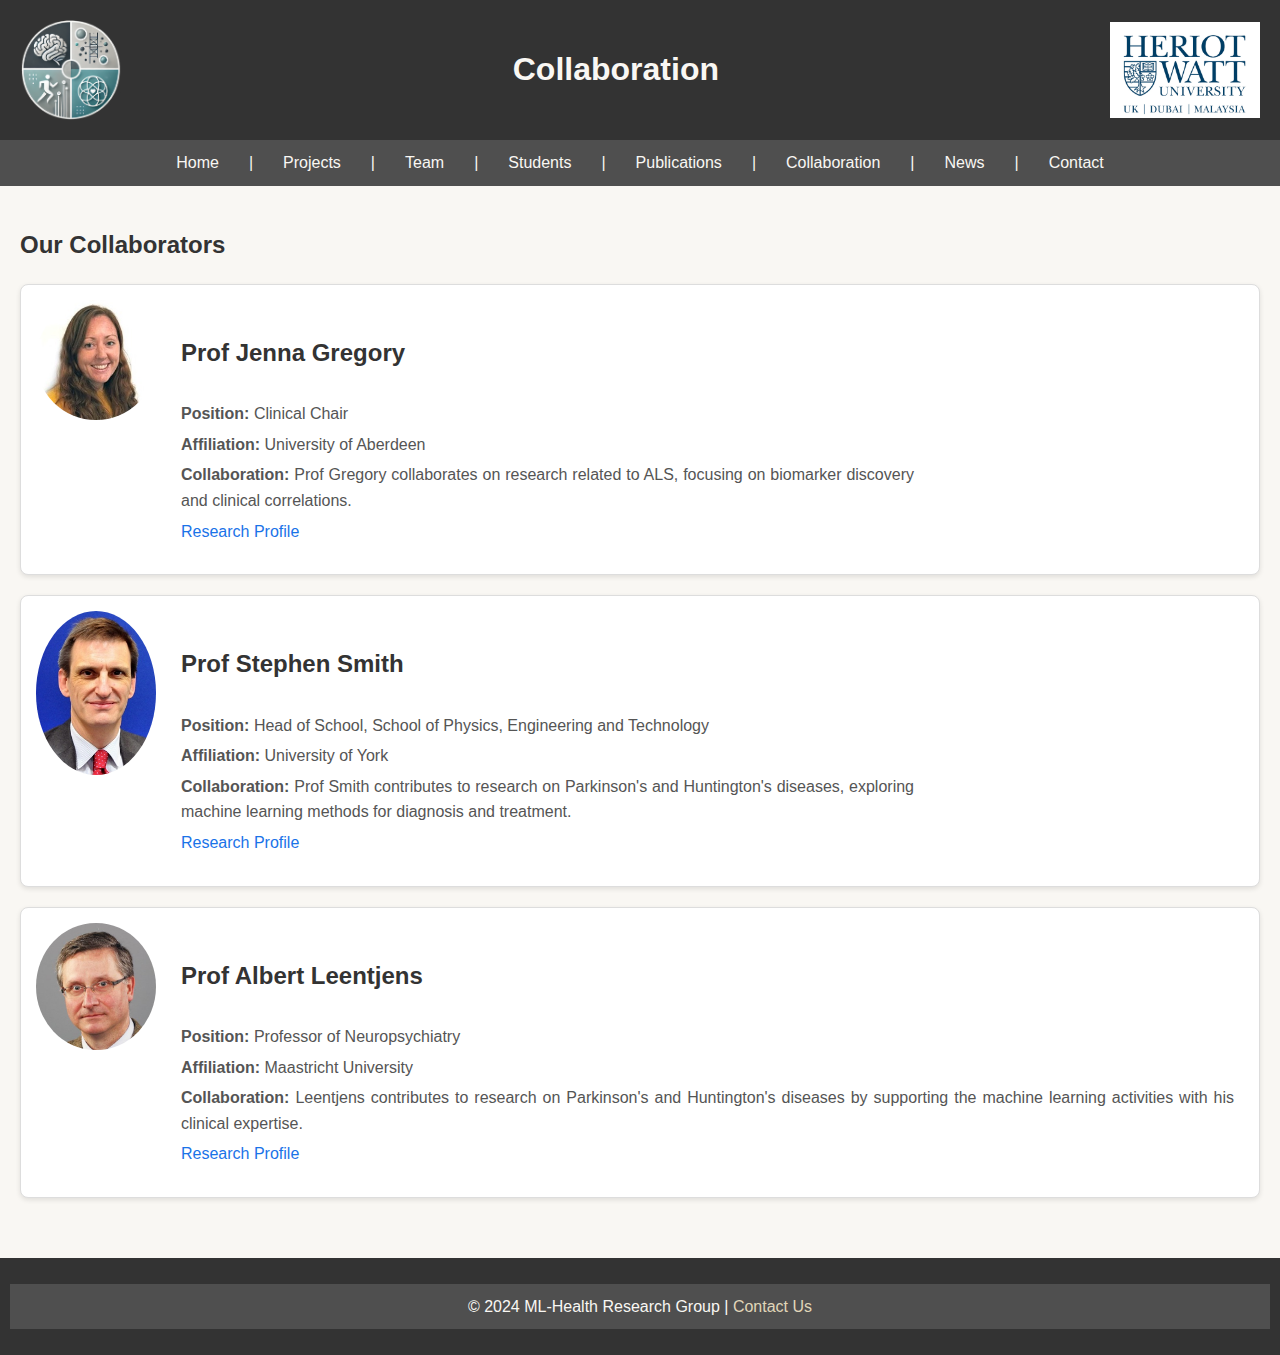
==== commit a10d55ce: "Update collaboration.html" ====
--- a/collaboration.html
+++ b/collaboration.html
@@ -62,7 +62,7 @@
             
               <div class="collaborator-video">
                 <iframe width="300" height="170" 
-                        src="https://youtu.be/kEXcDtMLKTI?si=XvJZRgz8KhEvKowC" 
+                        src="https://www.youtube.com/embed/kEXcDtMLKTI" 
                         title="YouTube video player" 
                         frameborder="0" 
                         allow="accelerometer; autoplay; clipboard-write; encrypted-media; gyroscope; picture-in-picture; web-share" 
@@ -75,6 +75,7 @@
             <!-- Collaborator 2 -->
             <div class="collaborator-box">
                 <img src="images/StephenSmith.png" alt="Prof Stephen Smith" class="profile-photo">
+                
                 <div class="collaborator-details">
                     <h3>Prof Stephen Smith</h3>
                     <p><strong>Position:</strong> Head of School, School of Physics, Engineering and Technology</p>
@@ -82,7 +83,13 @@
                     <p><strong>Collaboration:</strong> Prof Smith contributes to research on Parkinson's and Huntington's diseases, exploring machine learning methods for diagnosis and treatment.</p>
                     <p><a href="https://www.york.ac.uk/physics-engineering-technology/people/stephen_smith/" target="_blank">Research Profile</a></p>
                 </div>
+            
+                <div class="collaborator-video">
+                    <iframe width="320" height="180" src="https://www.youtube.com/embed/IiLVej2_rNw" 
+                            title="YouTube video" frameborder="0" allowfullscreen></iframe>
+                </div>
             </div>
+
 
             <!-- Collaborator 3 -->
             <div class="collaborator-box">
